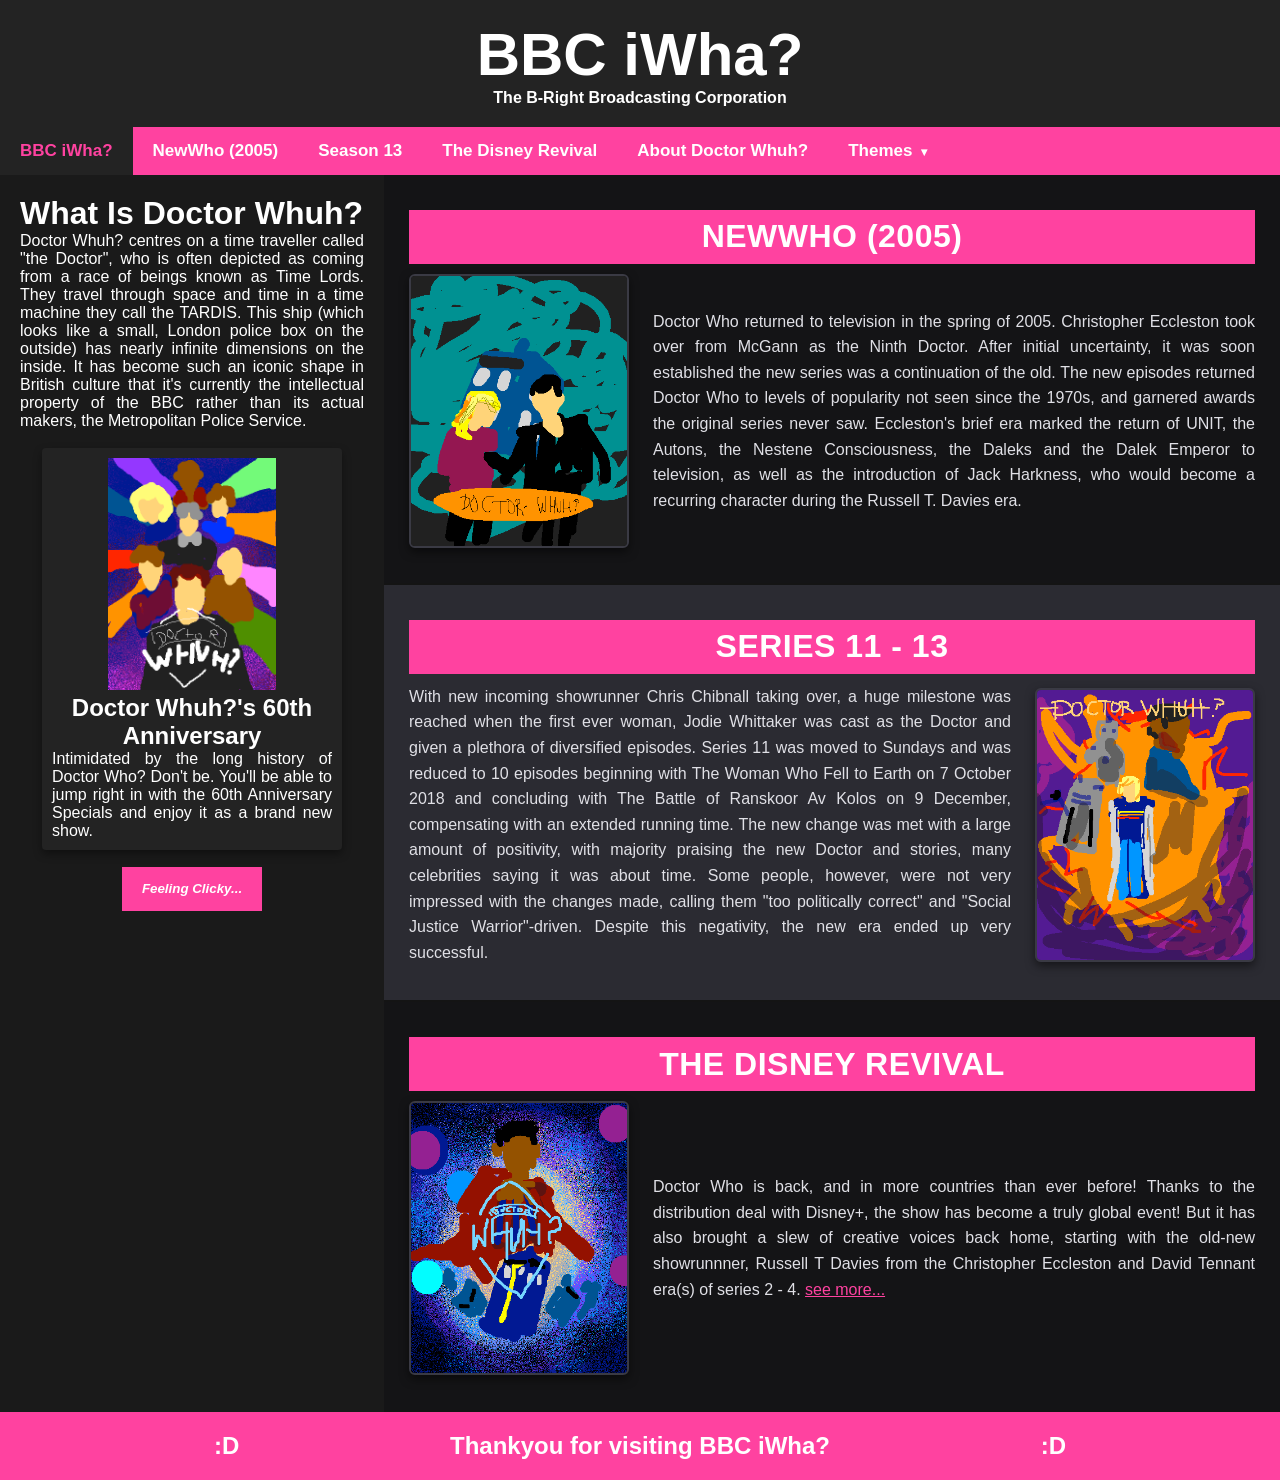
==== index.html @ e79b00da "rename bbc" ====
<!DOCTYPE html>
<html lang="en">
<head>
    <meta charset="UTF-8">
    <meta name="viewport" content="width=device-width, initial-scale=1.0">
    <title>Take iWha?</title>
    <link rel="stylesheet" href="style (4).css">
    <style>
        body {
            font-family: Arial, Helvetica, sans-serif;
            margin: 0;
            scroll-behavior: smooth;
        }
    </style>
</head>
<body>

    <!-- Header Section -->
    <div class="header">
        <h1> BBC iWha? </h1>
        <p> The B-Right Broadcasting Corporation</p>
    </div>

    <!-- Navigation Bar -->
    <div class="topnav" id="myTopnav">
        <a href="bbc ref (2).html" class="active">BBC iWha?</a>

        <div id="myLinks">
            <a href="NewWHo.html">NewWho (2005)</a>
            <a href="season13.html">Season 13</a>
            <a href="The Disney Series.html">The Disney Revival</a>
            <a href="All About Doctor Whuh.html">About Doctor Whuh?</a>

                        <div class="dropdown">
                                <button class="dropbtn" type="button" aria-expanded="false" aria-controls="dropdownContent">
                                        Themes
                                        <span aria-hidden="true">&#9662;</span>
                                </button>
                                    <div class="dropdown-content" id="dropdownContent">
                                        <p class="dropdown-note">Use Arrow Keys to navigate themes</p>
                                        <button type="button" class="theme-option active" data-theme="default">Default BBC</button>
                                        <button type="button" class="theme-option" data-theme="light">Light</button>
                                        <button type="button" class="theme-option" data-theme="ash">TARDIS</button>
                </div>
                        </div>
        </div>
        

        
        <!-- Hamburger Icon -->
        <button type="button" class="icon" aria-label="Toggle navigation" aria-expanded="false" aria-controls="myLinks">
            &#9776;
        </button>
    </div>


    <div class="row">
    
        <div class="side">
            <h1>What Is Doctor Whuh?</h1>
            <p>Doctor Whuh? centres on a time traveller called "the Doctor", who is often depicted as coming from a race of beings known as Time Lords. They travel through space and time in a time machine they call the TARDIS. This ship (which looks like a small, London police box on the outside) has nearly infinite dimensions on the inside. It has become such an iconic shape in British culture that it's currently the intellectual property of the BBC rather than its actual makers, the Metropolitan Police Service. </p>
            
            <br>
            <div class="card">
                <img src="60th anniv.png" alt="Doctor Whuh?'s 60th Anniversary Poster">
                <h2>Doctor Whuh?'s 60th Anniversary</h2>
                <p>Intimidated by the long history of Doctor Who? Don't be. You'll be able to jump right in with the 60th Anniversary Specials and enjoy it as a brand new show.</p>
            </div>


            <!--tge buttons here gng-->
            <button class="button-side" id="anniv"> Feeling Clicky... </button>

            
        </div>
        
        <!-- Main Content Area with Alternating Black/Grey Sections -->
        <div class="main">
            
            <!--NewWho-->
            <section id="newwho" class="content-section theme-black">
                <h2>NewWho (2005)</h2>
                <div class="section-content img-left">
                    <img src="newwho drwhuh (1).png" alt="NewWho Thumbnail" class="section-img">
                    <div class="text-block">
                        <p>Doctor Who returned to television in the spring of 2005. Christopher Eccleston took over from McGann as the Ninth Doctor. After initial uncertainty, it was soon established the new series was a continuation of the old. The new episodes returned Doctor Who to levels of popularity not seen since the 1970s, and garnered awards the original series never saw. Eccleston's brief era marked the return of UNIT, the Autons, the Nestene Consciousness, the Daleks and the Dalek Emperor to television, as well as the introduction of Jack Harkness, who would become a recurring character during the Russell T. Davies era.</p>
                    </div>
                </div>
            </section>

            <!-- Season 13 -->
            <section id="season13" class="content-section theme-grey">
                <h2>Series 11 - 13</h2>
                <div class="section-content img-right">
                    <div class="text-block">
                        <p>With new incoming showrunner Chris Chibnall taking over, a huge milestone was reached when the first ever woman, Jodie Whittaker was cast as the Doctor and given a plethora of diversified episodes. Series 11 was moved to Sundays and was reduced to 10 episodes beginning with The Woman Who Fell to Earth on 7 October 2018 and concluding with The Battle of Ranskoor Av Kolos on 9 December, compensating with an extended running time. The new change was met with a large amount of positivity, with majority praising the new Doctor and stories, many celebrities saying it was about time. Some people, however, were not very impressed with the changes made, calling them "too politically correct" and "Social Justice Warrior"-driven. Despite this negativity, the new era ended up very successful.
                        </p>
                       
                    </div>
                    <img src="season13 (1).png" alt="Season 13 Thumbnail" class="section-img">
                </div>
            </section>

            <!--The Disney Revival-->
            <section id="disney-revival" class="content-section theme-black">
                <h2>The Disney Revival</h2>
                <div class="section-content img-left">
                    <img src="disney ncuti (1).png" alt="Disney Revival Thumbnail" class="section-img">
                    <div class="text-block">
                        <p>Doctor Who is back, and in more countries than ever before! Thanks to the distribution deal with Disney+, the show has become a truly global event! But it has also brought a slew of creative voices back home, starting with the old-new showrunnner, Russell T Davies from the Christopher Eccleston and David Tennant era(s) of series 2 - 4.  
                            <a href ="The Disney Series.html" class="see-more">see more...</a>
                        </p>
                        
                    </div>
                </div>
            </section>

        </div>
    </div>

    <!-- Footer -->
    <div class="footer">
        <h2>:D</h2>
        <h2>Thankyou for visiting BBC iWha?</h2>
        <h2>:D</h2>
    </div>

    <script>

        const theText = [
            "No Dice",
            "Maybe this time?",
            "idk tho",
            "LETS TRY AGIAN!!!",
            "cmon,,",
            "sixth times the charm,,,",
            "7",
            "8",
            "surely if you keep clicking you'll get something",
            "ermm",
            "riiiiiight",
            "okay one more lap",
            "IIIIISSSSS",
            "oops",
            "play again?",
            "Feeling Clicky...",
            "No Dice",
            "heh got you",
            "yum"

        ];

        let currentIndex = 0;

    const links = document.getElementById("myLinks");
    const menuButton = document.querySelector(".topnav .icon");
    const dropdownButton = document.querySelector('.dropbtn');
    const dropdown = document.querySelector('.dropdown');
    const dropdownContent = document.getElementById('dropdownContent');
    const themeButtons = Array.from(document.querySelectorAll('.theme-option'));

    function toggleNavigation() {
        const isOpen = links.classList.toggle("open");
        menuButton.setAttribute("aria-expanded", isOpen);
    }

    function toggleDropdown() {
        const isOpen = dropdown.classList.toggle('open');
        dropdownButton.setAttribute('aria-expanded', isOpen);
        if (isOpen) {
            const currentTheme = document.body.dataset.theme || 'default';
            const selectedButton = themeButtons.find(function(button) {
                return button.dataset.theme === currentTheme;
            }) || themeButtons[0];
            selectedButton.focus();
        }
    }

    menuButton.addEventListener('click', toggleNavigation);
    dropdownButton.addEventListener('click', toggleDropdown);

    dropdownContent.addEventListener('keydown', function(event) {
        const currentIndex = themeButtons.indexOf(document.activeElement);
        let nextIndex;

        if (event.key === 'ArrowDown') {
            nextIndex = (currentIndex + 1) % themeButtons.length;
        } else if (event.key === 'ArrowUp') {
            nextIndex = (currentIndex - 1 + themeButtons.length) % themeButtons.length;
        } else if (event.key === 'Home') {
            nextIndex = 0;
        } else if (event.key === 'End') {
            nextIndex = themeButtons.length - 1;
        } else if (event.key === 'Escape') {
            dropdown.classList.remove('open');
            dropdownButton.setAttribute('aria-expanded', 'false');
            dropdownButton.focus();
            return;
        } else {
            return;
        }

        event.preventDefault();
        themeButtons[nextIndex].focus();
    });

    document.addEventListener('click', function(event) {
        if (!dropdown.contains(event.target)) {
            dropdown.classList.remove('open');
            dropdownButton.setAttribute('aria-expanded', 'false');
        }
        if (!document.getElementById('myTopnav').contains(event.target)) {
            links.classList.remove('open');
            menuButton.setAttribute('aria-expanded', 'false');
        }
    });

    document.addEventListener('keydown', function(event) {
        if (event.key === 'Escape') {
            dropdown.classList.remove('open');
            dropdownButton.setAttribute('aria-expanded', 'false');
            links.classList.remove('open');
            menuButton.setAttribute('aria-expanded', 'false');
            dropdownButton.focus();
        }
    });

    themeButtons.forEach(function(themeButton) {
        themeButton.addEventListener('click', function() {
            document.body.dataset.theme = themeButton.dataset.theme;
            themeButtons.forEach(function(button) {
                button.classList.toggle('active', button === themeButton);
            });
            dropdown.classList.remove('open');
            dropdownButton.setAttribute('aria-expanded', 'false');
            dropdownButton.focus();
        });
    });

    const myButton = document.getElementById('anniv');
    myButton.addEventListener('click', function() {
        if (currentIndex < theText.length) {
            myButton.innerText = theText[currentIndex];
            currentIndex++;
        } else {
            myButton.innerText = "YIPPEEEEE";
        }
    });

    </script>
    
    

</body>
</html>
---- style (4).css ----
* {
    box-sizing: border-box;
    margin: 0;
    padding: 0;
}

:root {
    --page-background: #232323;
    --header-background: #232323;
    --nav-background: #ff42a0;
    --sidebar-background: #1a1a1a;
    --section-dark: #141416;
    --section-grey: #2b2b32;
    --surface: #232323;
    --heading-text: #ffffff;
    --body-text: #e0e0e6;
    --accent-text: #ff42a0;
    --border: #141414;
}

/* the themes*/

body[data-theme="light"] {
    --page-background: #f4f5f7;
    --header-background: #ffffff;
    --nav-background: #ff42a0;
    --sidebar-background: #e8edf2;
    --section-dark: #ffffff;
    --section-grey: #edf1f5;
    --surface: #ffffff;
    --heading-text: #17212b;
    --body-text: #35424f;
    --accent-text: #ff42a0;
    --border: #d5dce3;
}

body[data-theme="light"] .content-section h2 {
    color: #ffffff;
}

body[data-theme="light"] .side,
body[data-theme="light"] .main,
body[data-theme="light"] .content-section,
body[data-theme="light"] .text-block p {
    color: #17212b;
}

/*for the burger*/
body[data-theme="light"] .topnav .icon {
    color: #ff42a0;
}

body[data-theme="ash"] .topnav .icon {
    color: #d6b25e;
}

body[data-theme="ash"] {
    --page-background: #061f2b;
    --header-background: #073b4c;
    --nav-background: #002e58;
    --sidebar-background: #082d3a;
    --section-dark: #062633;
    --section-grey: #0b4152;
    --surface: #0a3442;
    --heading-text: #f4ead2;
    --body-text: #d8e5e2;
    --accent-text: #e2ae35;
    --border: #021820;
}

body {
    margin: 0;
    font-family: Arial, Helvetica, sans-serif;
    background-color: var(--page-background);
}

/* Header */
.header {
    font-family: Arial, Helvetica, sans-serif;
    font-weight: bold;
    padding: 20px;
    text-align: center;
    background: var(--header-background);
    color: var(--heading-text);
}

.header h1 {
    font-size: 60px;
}

/* Top Navigation Bar */
.topnav {
    background-color: var(--nav-background);
    position: relative;
    display: flex;
}

.topnav #myLinks {
    display: flex;
}

.topnav a {
    color: white;
    padding: 14px 20px;
    text-decoration: none;
    font-size: 17px;
    display: block;
    font-weight: bold;
}

.topnav .icon {
    display: none;
    background: transparent;
    border: 0;
    color: white;
    cursor: pointer;
    font-size: 24px;
    padding: 10px 16px;
}

.topnav a:hover {
    background-color: var(--header-background);
    color: var(--accent-text);
}

.topnav a.active {
    background-color: var(--header-background);
    color: var(--accent-text);
}

/* dropdown button */
.dropbtn {
    background-color: transparent;
    color: white;
    padding: 14px 20px;
    font-size: 17px;
    border: none;
    cursor: pointer;
    font-weight: bold;
    font-family: inherit;
}

.dropbtn span {
    display: inline-block;
    font-size: 12px;
    margin-left: 4px;
    transition: transform 0.2s ease;
}

.dropdown {
    position: relative;
  }
  
 
  .dropdown-content {
        display: none;
    position: absolute;
        right: 0;
        min-width: 170px;
        background-color: var(--surface);
    box-shadow: 0px 8px 16px 0px rgba(0, 0, 0, 0.2);
        z-index: 2;
  }
  
.theme-option {
    display: block;
    width: 100%;
    color: var(--heading-text);
    background: transparent;
    border: 0;
    cursor: pointer;
    font: inherit;
    font-weight: bold;
    text-align: left;
        padding: 12px 16px;
        white-space: nowrap;
    }

.dropdown-note {
    color: var(--body-text);
    font-size: 0.72rem;
    font-weight: normal;
    line-height: 1.3;
    padding: 10px 16px 6px;
    white-space: nowrap;
}

.theme-option:hover,
.theme-option:focus,
.theme-option.active {
    background-color: var(--nav-background);
        color: white;
    }

.theme-option[data-theme="ash"]:hover,
.theme-option[data-theme="ash"]:focus,
.theme-option[data-theme="ash"].active {
    background-color: #002e58;
    color: #e2ae35;
}

.dropdown.open .dropdown-content {
    display: block;
}

.dropdown.open .dropbtn {
    background-color: var(--header-background);
    color: var(--accent-text);
}

.dropdown.open .dropbtn span {
        transform: rotate(180deg);
}

/* Layout Columns */
.row {
    display: flex;
    flex-wrap: wrap;
    margin: 0;
}

.side {
    flex: 30%;
    background-color: var(--sidebar-background);
    padding: 20px;
    color: white;
}

.side p {
    text-align: justify;
}

.card {
    box-shadow: 0 4px 8px 0 rgba(0, 0, 0, 0.4);
    max-width: 300px;
    margin: auto;
    text-align: center;
    padding: 10px;
    background-color: var(--surface);
    border-radius: 4px;
}

.card img {
    max-width: 60%;
}

.button-side {
    display: block;
    margin: auto;
    margin-top: 5%;
    padding: 12px 18px;
    background-color: var(--nav-background);
    border: 2px solid var(--nav-background);
    color: var(--heading-text);
    cursor: pointer;
    font-family: Arial, Helvetica, sans-serif;
    font-style: oblique;
    font-weight: 800;
    min-height: 44px;
}

.button-side:hover,
.button-side:focus-visible {
    filter: brightness(0.9);
    outline: 3px solid var(--heading-text);
    outline-offset: 2px;
}

.main {
    flex: 70%;
    background-color: var(--page-background);
    padding: 0;
    text-align: center;
    color: var(--heading-text);
}


.content-section {
    padding: 35px 25px;
    border-bottom: 2px solid var(--border);
}

/* All Section Headers with BBC Pink */
.content-section h2 {
    font-size: 2rem;
    padding: 1%;
     margin-bottom: 10px;
    text-transform: uppercase;
    color: var(--heading-text);
    background-color: var(--nav-background);
    letter-spacing: 0.5px;
}

/* Dark Black Section Theme */
.theme-black {
    background-color: var(--section-dark);
    color: var(--heading-text);
}

/* Grey Section Theme */
.theme-grey {
    background-color: var(--section-grey);
    color: var(--heading-text);
}

/* Flexbox for Image Left / Right */
.section-content {
    display: flex;
    align-items: center;
    gap: 24px;
}

.section-content.img-left {
    flex-direction: row;
}


.section-content.img-right {
    flex-direction: row;
}

.section-img {
    max-width: 220px;
    width: 50%;
    height: auto;
    border-radius: 6px;
    box-shadow: 0 4px 10px rgba(0, 0, 0, 0.5);
    border: 2px solid #3a3a44;
}

.text-block {
    flex: 1;
}

.text-block p {
    text-align: justify;
    line-height: 1.6;
    font-size: 1rem;
    color: var(--body-text);
}


.see-more {
    color: #ff42a0;
}

.see-more:visited {
    color: #d6b25e;
}

.footer {
    display: grid;
    grid-template-columns: 1fr 1fr 1fr;
    padding: 20px;
    text-align: center;
    background: var(--nav-background);
    color: var(--heading-text);
}

/* Mobile View */
@media screen and (max-width: 768px) {
    .row {
        flex-direction: column;
    }

    .topnav {
        display: block;
    }

    .topnav #myLinks {
        display: none;
        flex-direction: column;
        width: 100%;
    }

    .topnav #myLinks.open {
        display: flex;
    }

    .topnav a {
        float: none;
        width: 100%;
        border-top: 1px solid rgba(255, 255, 255, 0.2);
    }

    .topnav .icon {
        display: block;
        position: absolute;
        right: 0;
        top: 0;
        width: auto;
    }

    .topnav .dropdown {
        width: 100%;
        border-top: 1px solid rgba(255, 255, 255, 0.2);
    }

    .dropbtn {
        text-align: left;
        width: 100%;
    }

    .dropdown-content {
        position: static;
        width: 100%;
        box-shadow: none;
    }

    .theme-option {
        padding-left: 36px;
    }

    .button-side {
        margin-top: 20px;
        padding: 10px 16px;
        width: auto;
        max-width: 100%;
    }

    .section-content, 
    .section-content.img-left, 
    .section-content.img-right {
        flex-direction: column !important;
    }

    .section-img {
        max-width: 100%;
    }
}
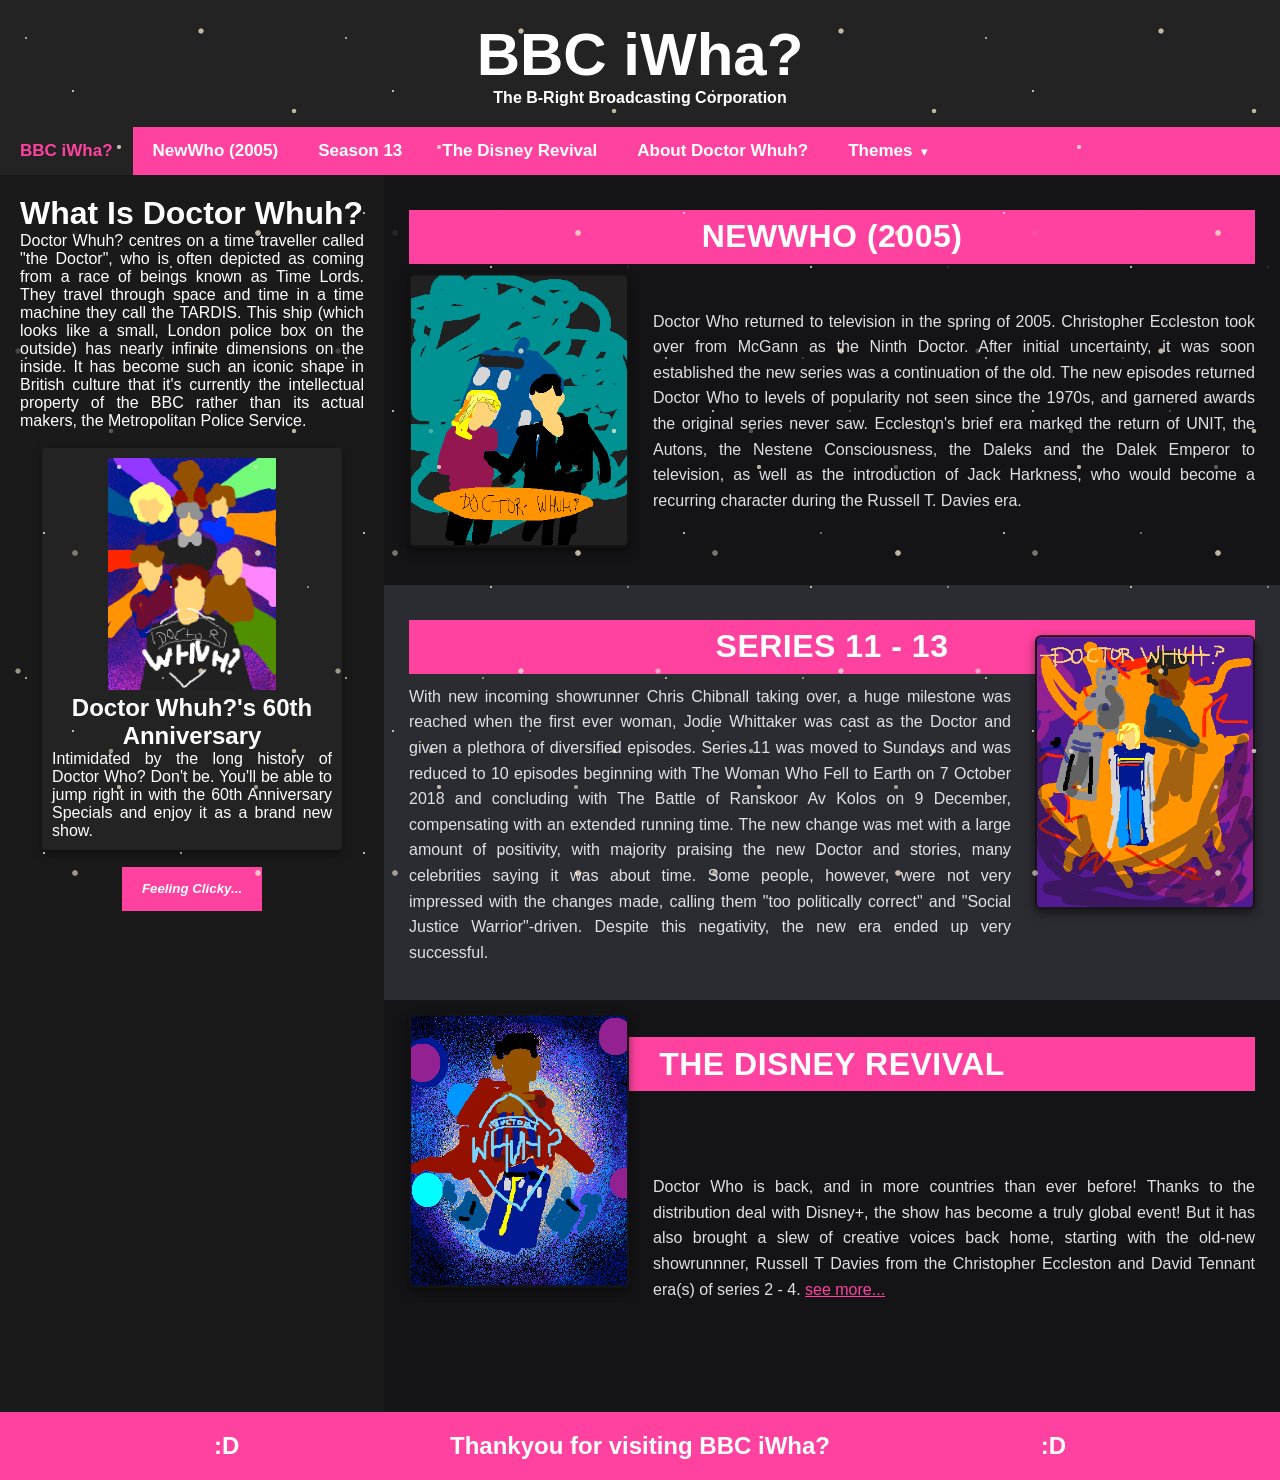
==== commit c7a4865d: "Rename DoctorWhuh.html to index.html" ====
--- a/index.html
+++ b/index.html
@@ -23,7 +23,7 @@
 
     <!-- Navigation Bar -->
     <div class="topnav" id="myTopnav">
-        <a href="bbc ref (2).html" class="active">BBC iWha?</a>
+        <a href="DoctorWhuh.html" class="active">BBC iWha?</a>
 
         <div id="myLinks">
             <a href="NewWHo.html">NewWho (2005)</a>
@@ -248,8 +248,6 @@
     });
 
     </script>
-    
-    
-
+    <script src="effects.js"></script>
 </body>
-</html>+</html>
--- a/style (4).css
+++ b/style (4).css
@@ -16,6 +16,7 @@
     --body-text: #e0e0e6;
     --accent-text: #ff42a0;
     --border: #141414;
+    --particle-color: rgba(255, 244, 214, 0.72);
 }
 
 /* the themes*/
@@ -32,6 +33,7 @@
     --body-text: #35424f;
     --accent-text: #ff42a0;
     --border: #d5dce3;
+    --particle-color: rgba(222, 99, 34, 0.52);
 }
 
 body[data-theme="light"] .content-section h2 {
@@ -66,12 +68,59 @@
     --body-text: #d8e5e2;
     --accent-text: #e2ae35;
     --border: #021820;
+    --particle-color: rgba(177, 233, 255, 0.72);
 }
 
 body {
     margin: 0;
     font-family: Arial, Helvetica, sans-serif;
     background-color: var(--page-background);
+}
+
+body::before,
+body::after {
+    position: fixed;
+    inset: 0;
+    z-index: 10;
+    content: "";
+    pointer-events: none;
+    background-repeat: repeat;
+    background-image:
+        radial-gradient(circle at 26px 38px, var(--particle-color) 0 0.6px, transparent 1.3px),
+        radial-gradient(circle at 119px 147px, var(--particle-color) 0 1.7px, transparent 2.5px),
+        radial-gradient(circle at 73px 91px, var(--particle-color) 0 0.8px, transparent 1.4px),
+        radial-gradient(circle at 201px 31px, var(--particle-color) 0 2.2px, transparent 3px),
+        radial-gradient(circle at 44px 213px, var(--particle-color) 0 0.7px, transparent 1.2px),
+        radial-gradient(circle at 258px 233px, var(--particle-color) 0 2.4px, transparent 3.2px),
+        radial-gradient(circle at 171px 267px, var(--particle-color) 0 0.9px, transparent 1.5px),
+        radial-gradient(circle at 294px 111px, var(--particle-color) 0 1.8px, transparent 2.6px);
+    background-size: 320px 320px;
+    animation: particles-rise 10s linear infinite;
+}
+
+body::before {
+    animation-duration: 8s;
+    animation-delay: -2.7s;
+}
+
+body::after {
+    opacity: 0.8;
+    background-position-x: 137px;
+    mask-image: linear-gradient(to top, #000 0%, #000 24%, transparent 82%);
+    -webkit-mask-image: linear-gradient(to top, #000 0%, #000 24%, transparent 82%);
+    animation-duration: 15s;
+    animation-delay: -6.4s;
+}
+
+@keyframes particles-rise {
+    to { background-position-y: -320px; }
+}
+
+@media (prefers-reduced-motion: reduce) {
+    body::before,
+    body::after {
+        animation: none;
+    }
 }
 
 /* Header */
@@ -323,9 +372,10 @@
     max-width: 220px;
     width: 50%;
     height: auto;
+    transform: translateY(var(--parallax-offset, 0px));
     border-radius: 6px;
     box-shadow: 0 4px 10px rgba(0, 0, 0, 0.5);
-    border: 2px solid #3a3a44;
+    border: 2px solid var(--border);
 }
 
 .text-block {
@@ -341,11 +391,11 @@
 
 
 .see-more {
-    color: #ff42a0;
+    color: var(--accent-text);
 }
 
 .see-more:visited {
-    color: #d6b25e;
+    color: var(--accent-text);
 }
 
 .footer {
@@ -428,3 +478,9 @@
         max-width: 100%;
     }
 }
+
+@media (prefers-reduced-motion: reduce) {
+    .section-img {
+        transform: none;
+    }
+}
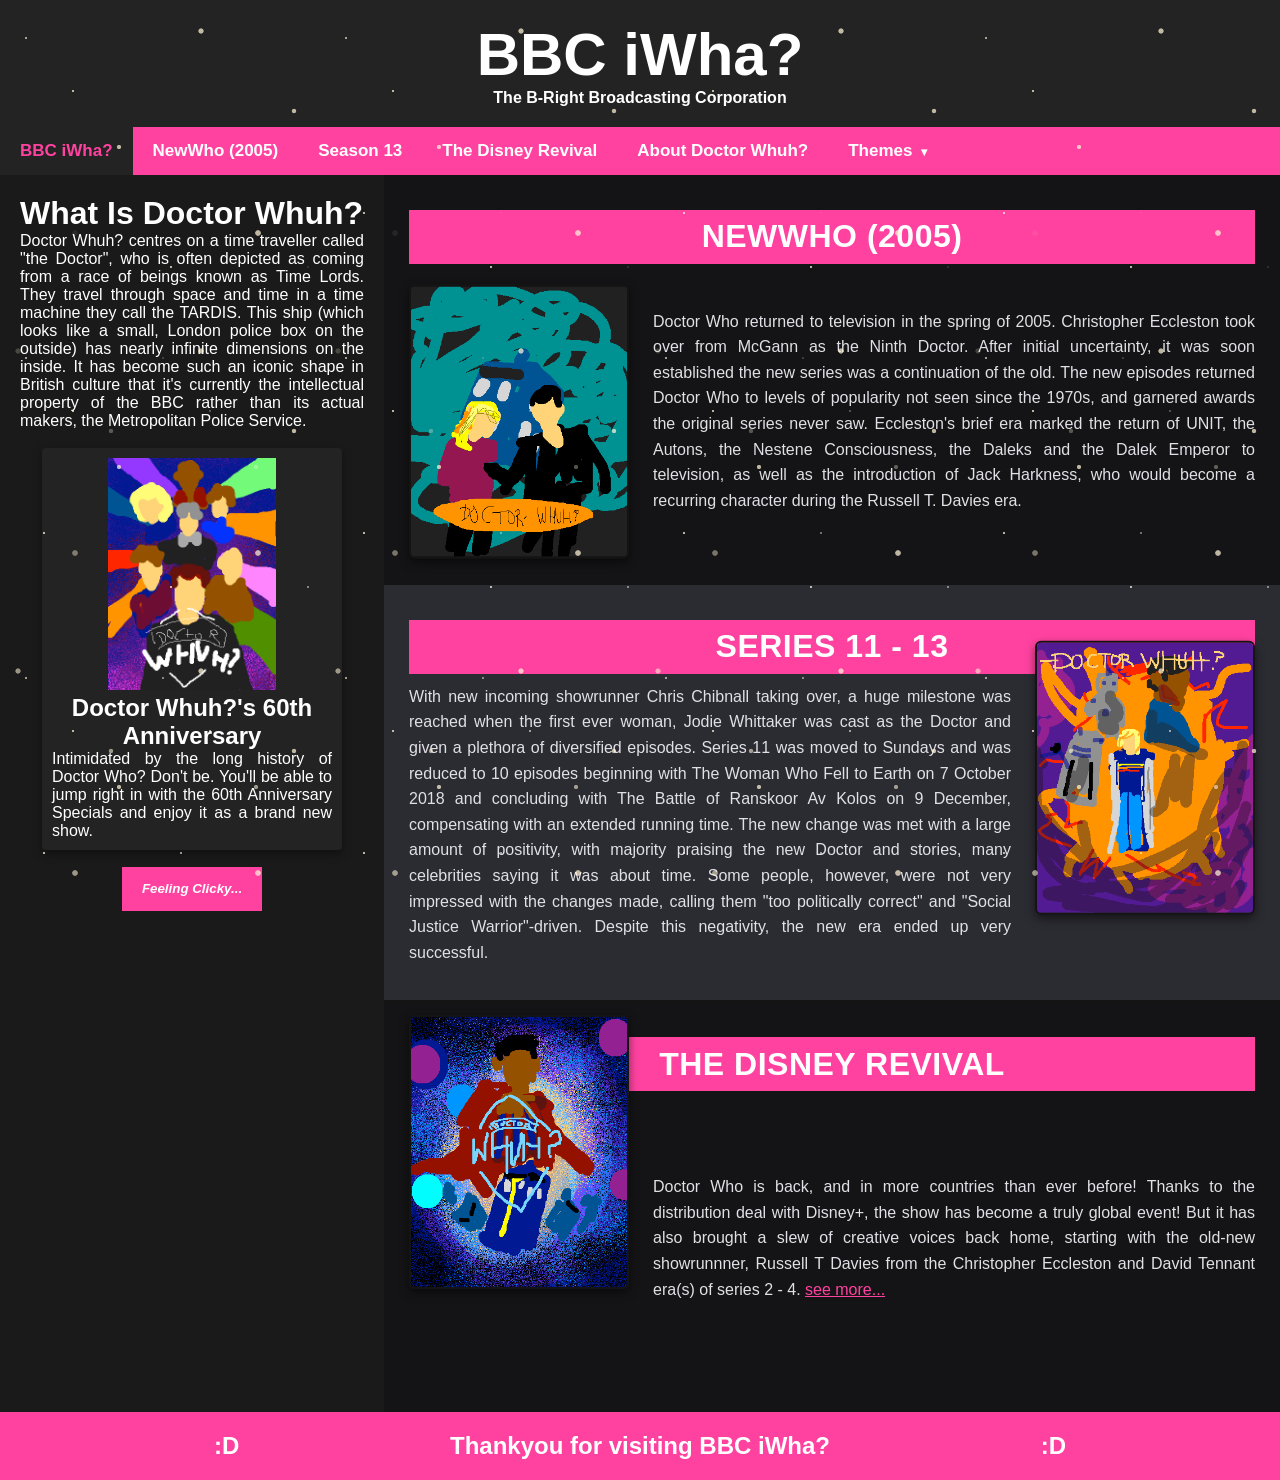
==== commit a2f86489: "changed index renaming html" ====
--- a/index.html
+++ b/index.html
@@ -23,7 +23,7 @@
 
     <!-- Navigation Bar -->
     <div class="topnav" id="myTopnav">
-        <a href="DoctorWhuh.html" class="active">BBC iWha?</a>
+        <a href="index.html" class="active">BBC iWha?</a>
 
         <div id="myLinks">
             <a href="NewWHo.html">NewWho (2005)</a>
